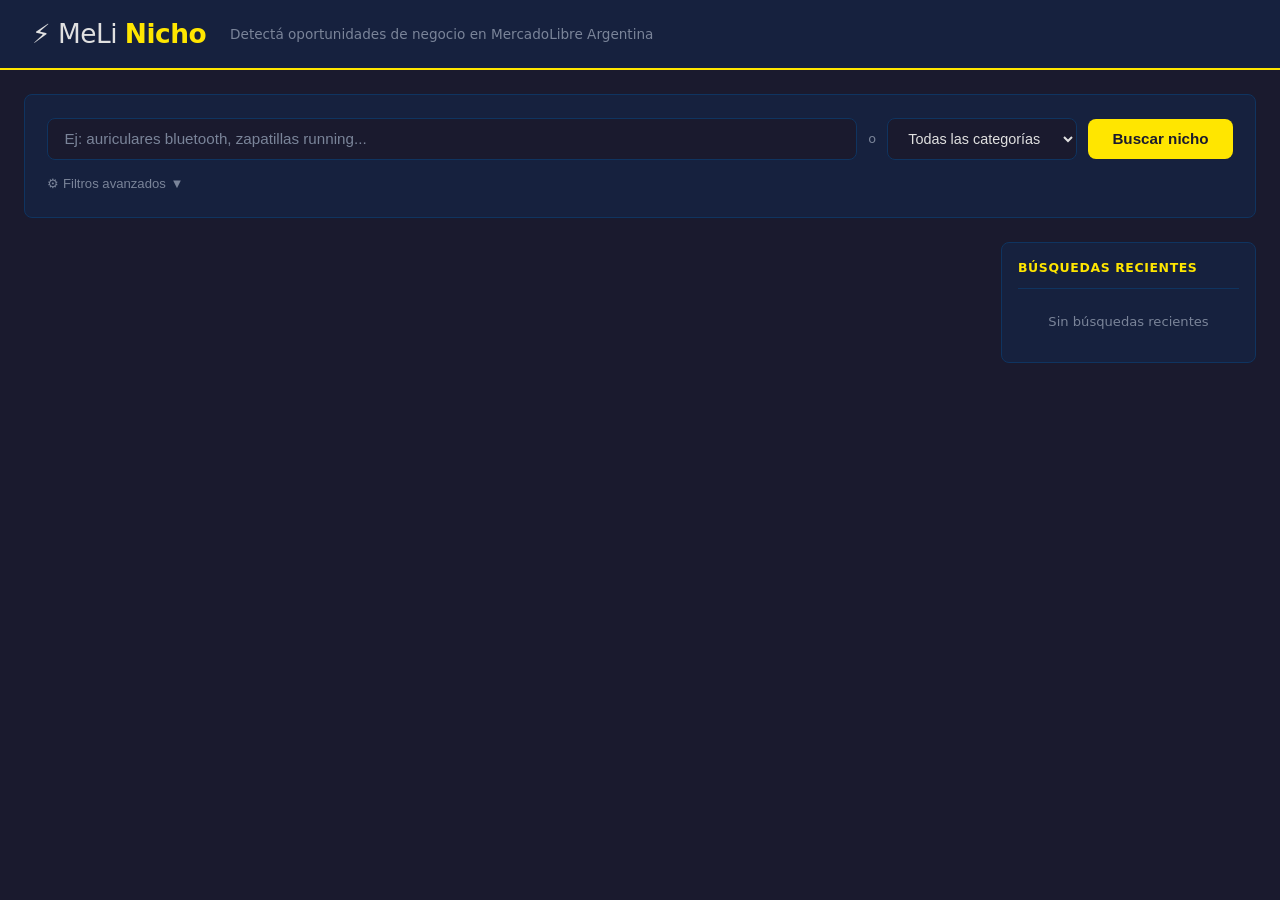
==== templates/index.html @ 01712428 "Add AI analysis feature and MeLi API User-Agent header - POST /api/analyze endpoint calls claude-son" ====
<!DOCTYPE html>
<html lang="es">
<head>
    <meta charset="UTF-8">
    <meta name="viewport" content="width=device-width, initial-scale=1.0">
    <title>MeLi Nicho – Oportunidades en MercadoLibre Argentina</title>
    <link rel="stylesheet" href="/static/style.css">
</head>
<body>

<header>
    <div class="logo">⚡ MeLi <strong>Nicho</strong></div>
    <p class="tagline">Detectá oportunidades de negocio en MercadoLibre Argentina</p>
</header>

<main>
    <!-- Búsqueda -->
    <section class="search-section card">
        <div class="search-row">
            <input type="text" id="keyword-input" class="keyword-input"
                   placeholder="Ej: auriculares bluetooth, zapatillas running...">
            <span class="sep">o</span>
            <select id="category-select" class="category-select">
                <option value="">Todas las categorías</option>
            </select>
            <button id="search-btn" class="btn-primary">Buscar nicho</button>
        </div>

        <button id="filter-toggle" class="filter-toggle">
            ⚙ Filtros avanzados <span id="filter-arrow">▼</span>
        </button>

        <div id="filters-panel" class="filters-panel">
            <div class="filter-grid">
                <div class="filter-group">
                    <label for="min-price">Precio mínimo (ARS)</label>
                    <input type="number" id="min-price" placeholder="0" min="0">
                </div>
                <div class="filter-group">
                    <label for="max-price">Precio máximo (ARS)</label>
                    <input type="number" id="max-price" placeholder="Sin límite" min="0">
                </div>
                <div class="filter-group">
                    <label for="min-sold">Ventas mínimas</label>
                    <input type="number" id="min-sold" placeholder="0" min="0">
                </div>
                <div class="filter-group">
                    <label for="max-sellers">Máx. vendedores en nicho</label>
                    <input type="number" id="max-sellers" placeholder="Sin límite" min="1">
                </div>
                <div class="filter-group check-group">
                    <label>
                        <input type="checkbox" id="free-shipping">
                        Solo con envío gratis
                    </label>
                </div>
            </div>
        </div>

        <div id="error-msg" class="error-msg" style="display:none"></div>
        <div id="loading" class="loading" style="display:none">
            <div class="spinner"></div>
            Analizando mercado...
        </div>
    </section>

    <!-- Contenido principal -->
    <div class="content-grid">

        <!-- Resultados -->
        <div class="results-col">
            <section id="results-section" style="display:none">
                <div class="section-header">
                    <h2>Análisis del Nicho</h2>
                    <div class="header-actions">
                        <button id="ai-btn" class="btn-ai" style="display:none">
                            🤖 Analizar con IA
                        </button>
                        <button id="export-btn" class="btn-secondary" style="display:none">
                            ↓ Exportar CSV
                        </button>
                    </div>
                </div>

                <div id="niche-stats" class="niche-stats"></div>

                <h2 class="section-title">Ranking de Oportunidades</h2>
                <div class="table-wrap">
                    <table class="data-table">
                        <thead>
                            <tr>
                                <th>#</th>
                                <th></th>
                                <th>Producto</th>
                                <th>Precio</th>
                                <th>Vendidos</th>
                                <th>Vendedor</th>
                                <th>Envío</th>
                                <th>Score ⚡</th>
                            </tr>
                        </thead>
                        <tbody id="items-tbody"></tbody>
                    </table>
                </div>

                <h2 class="section-title">Top Vendedores del Nicho</h2>
                <div class="table-wrap">
                    <table class="data-table">
                        <thead>
                            <tr>
                                <th>#</th>
                                <th>Vendedor</th>
                                <th>Productos</th>
                                <th>Total Vendido</th>
                                <th>Precio Prom.</th>
                            </tr>
                        </thead>
                        <tbody id="sellers-tbody"></tbody>
                    </table>
                </div>
            </section>
        </div>

        <!-- Historial -->
        <aside class="history-col">
            <div class="history-panel card">
                <h3 class="history-title">Búsquedas recientes</h3>
                <div id="history-list">
                    <p class="empty-msg">Sin búsquedas recientes</p>
                </div>
            </div>
        </aside>

    </div>
</main>

<!-- AI Analysis Modal -->
<div id="ai-modal" class="modal-overlay" style="display:none" role="dialog" aria-modal="true" aria-labelledby="modal-title">
    <div class="modal-box">
        <div class="modal-header">
            <h3 id="modal-title">Análisis de IA</h3>
            <button id="close-modal" class="modal-close" aria-label="Cerrar">✕</button>
        </div>
        <div id="ai-verdict-banner" class="ai-verdict-banner"></div>
        <div id="ai-content" class="ai-content"></div>
    </div>
</div>

<script src="/static/app.js"></script>
</body>
</html>
---- static/style.css ----
/* ─── Reset & variables ─────────────────────────────── */
*, *::before, *::after { box-sizing: border-box; margin: 0; padding: 0; }

:root {
    --bg:         #1A1A2E;
    --surface:    #16213E;
    --surface2:   #0F3460;
    --accent:     #FFE600;
    --accent-dim: rgba(255,230,0,.12);
    --text:       #E0E0E0;
    --muted:      #7A8499;
    --good:       #4CAF50;
    --medium:     #FF9800;
    --bad:        #F44336;
    --border:     #0F3460;
    --r:          8px;
}

body {
    background: var(--bg);
    color: var(--text);
    font-family: 'Segoe UI', system-ui, -apple-system, sans-serif;
    font-size: 15px;
    line-height: 1.5;
    min-height: 100vh;
}

/* ─── Header ─────────────────────────────────────────── */
header {
    background: var(--surface);
    border-bottom: 2px solid var(--accent);
    padding: .9rem 2rem;
    display: flex;
    align-items: center;
    gap: 1.5rem;
}

.logo {
    font-size: 1.65rem;
    font-weight: 300;
    color: var(--text);
    white-space: nowrap;
    letter-spacing: -.5px;
}
.logo strong { color: var(--accent); font-weight: 800; }

.tagline { color: var(--muted); font-size: .85rem; }

/* ─── Main layout ────────────────────────────────────── */
main {
    max-width: 1380px;
    margin: 0 auto;
    padding: 1.5rem;
}

.card {
    background: var(--surface);
    border: 1px solid var(--border);
    border-radius: var(--r);
}

/* ─── Search section ─────────────────────────────────── */
.search-section {
    padding: 1.4rem;
    margin-bottom: 1.5rem;
}

.search-row {
    display: flex;
    gap: .7rem;
    align-items: center;
    flex-wrap: wrap;
}

.keyword-input {
    flex: 1;
    min-width: 220px;
    background: var(--bg);
    border: 1px solid var(--border);
    border-radius: var(--r);
    padding: .7rem 1rem;
    color: var(--text);
    font-size: .95rem;
    outline: none;
    transition: border-color .2s;
}
.keyword-input:focus { border-color: var(--accent); }
.keyword-input::placeholder { color: var(--muted); }

.sep { color: var(--muted); font-size: .8rem; }

.category-select {
    background: var(--bg);
    border: 1px solid var(--border);
    border-radius: var(--r);
    padding: .7rem 1rem;
    color: var(--text);
    font-size: .9rem;
    min-width: 190px;
    outline: none;
    cursor: pointer;
}
.category-select:focus { border-color: var(--accent); }

/* ─── Buttons ────────────────────────────────────────── */
.btn-primary {
    background: var(--accent);
    color: #1A1A2E;
    border: none;
    border-radius: var(--r);
    padding: .7rem 1.5rem;
    font-size: .95rem;
    font-weight: 700;
    cursor: pointer;
    white-space: nowrap;
    transition: opacity .15s, transform .1s;
}
.btn-primary:hover { opacity: .88; }
.btn-primary:active { transform: scale(.98); }
.btn-primary:disabled { opacity: .45; cursor: not-allowed; }

.btn-secondary {
    background: transparent;
    color: var(--accent);
    border: 1px solid var(--accent);
    border-radius: var(--r);
    padding: .45rem 1rem;
    font-size: .85rem;
    font-weight: 600;
    cursor: pointer;
    transition: background .2s;
}
.btn-secondary:hover { background: var(--accent-dim); }

/* ─── Filters ────────────────────────────────────────── */
.filter-toggle {
    background: none;
    border: none;
    color: var(--muted);
    cursor: pointer;
    font-size: .82rem;
    margin-top: .8rem;
    padding: .2rem 0;
    transition: color .2s;
    display: inline-flex;
    align-items: center;
    gap: .3rem;
}
.filter-toggle:hover { color: var(--accent); }

.filters-panel {
    max-height: 0;
    overflow: hidden;
    transition: max-height .3s ease;
}
.filters-panel.open { max-height: 400px; }

.filter-grid {
    display: grid;
    grid-template-columns: repeat(auto-fill, minmax(155px, 1fr));
    gap: 1rem;
    padding-top: 1rem;
    margin-top: 1rem;
    border-top: 1px solid var(--border);
}

.filter-group label {
    display: block;
    font-size: .7rem;
    color: var(--muted);
    text-transform: uppercase;
    letter-spacing: .5px;
    margin-bottom: .35rem;
}

.filter-group input[type="number"] {
    width: 100%;
    background: var(--bg);
    border: 1px solid var(--border);
    border-radius: var(--r);
    padding: .5rem .75rem;
    color: var(--text);
    font-size: .9rem;
    outline: none;
}
.filter-group input[type="number"]:focus { border-color: var(--accent); }

.check-group label {
    display: flex;
    align-items: center;
    gap: .5rem;
    cursor: pointer;
    margin-top: 1.4rem;
    font-size: .88rem;
    color: var(--text);
    text-transform: none;
    letter-spacing: 0;
}
.check-group input[type="checkbox"] {
    accent-color: var(--accent);
    width: 15px;
    height: 15px;
    cursor: pointer;
}

/* ─── Error / Loading ────────────────────────────────── */
.error-msg {
    background: rgba(244,67,54,.13);
    border: 1px solid var(--bad);
    color: #EF9A9A;
    border-radius: var(--r);
    padding: .7rem 1rem;
    margin-top: 1rem;
    font-size: .88rem;
}

.loading {
    display: flex;
    align-items: center;
    gap: .75rem;
    margin-top: 1rem;
    color: var(--muted);
    font-size: .9rem;
}

.spinner {
    width: 18px;
    height: 18px;
    border: 2px solid var(--border);
    border-top-color: var(--accent);
    border-radius: 50%;
    animation: spin .65s linear infinite;
    flex-shrink: 0;
}
@keyframes spin { to { transform: rotate(360deg); } }

/* ─── Content grid ───────────────────────────────────── */
.content-grid {
    display: grid;
    grid-template-columns: 1fr 255px;
    gap: 1.5rem;
    align-items: start;
}
@media (max-width: 860px) {
    .content-grid { grid-template-columns: 1fr; }
    .history-col { order: -1; }
}

/* ─── Section headings ───────────────────────────────── */
.section-header {
    display: flex;
    align-items: center;
    justify-content: space-between;
    margin-bottom: 1rem;
}
.section-header h2 { font-size: 1.05rem; font-weight: 600; color: var(--accent); }

.section-title {
    font-size: 1rem;
    font-weight: 600;
    color: var(--accent);
    margin: 1.5rem 0 .75rem;
}

/* ─── Niche stats cards ──────────────────────────────── */
.niche-stats {
    display: grid;
    grid-template-columns: repeat(auto-fill, minmax(110px, 1fr));
    gap: .75rem;
    margin-bottom: .5rem;
}

.stat-card {
    background: var(--surface);
    border: 1px solid var(--border);
    border-radius: var(--r);
    padding: .9rem .75rem;
    text-align: center;
}
.stat-card.good   { border-color: var(--good); }
.stat-card.medium { border-color: var(--medium); }
.stat-card.bad    { border-color: var(--bad); }

.stat-value {
    font-size: 1.3rem;
    font-weight: 700;
    color: var(--accent);
    line-height: 1.1;
    margin-bottom: .25rem;
    word-break: break-all;
}
.stat-card.good   .stat-value { color: var(--good); }
.stat-card.medium .stat-value { color: var(--medium); }
.stat-card.bad    .stat-value { color: var(--bad); }

.stat-label {
    font-size: .65rem;
    color: var(--muted);
    text-transform: uppercase;
    letter-spacing: .5px;
}

.niche-warning {
    grid-column: 1 / -1;
    background: rgba(255,152,0,.12);
    border: 1px solid var(--medium);
    color: #FFB74D;
    border-radius: var(--r);
    padding: .55rem .9rem;
    font-size: .82rem;
}

/* ─── Tables ─────────────────────────────────────────── */
.table-wrap {
    overflow-x: auto;
    border-radius: var(--r);
    border: 1px solid var(--border);
    margin-bottom: .5rem;
}

.data-table {
    width: 100%;
    border-collapse: collapse;
    font-size: .84rem;
}

.data-table th {
    background: var(--surface);
    color: var(--muted);
    font-size: .7rem;
    font-weight: 600;
    text-transform: uppercase;
    letter-spacing: .5px;
    padding: .7rem .9rem;
    text-align: left;
    border-bottom: 1px solid var(--border);
    white-space: nowrap;
}

.data-table td {
    padding: .6rem .9rem;
    border-bottom: 1px solid rgba(15,52,96,.45);
    vertical-align: middle;
}
.data-table tr:last-child td { border-bottom: none; }
.data-table tbody tr:hover td { background: rgba(255,230,0,.035); }

.data-table .rank  { color: var(--muted); font-size: .75rem; width: 30px; }
.data-table .num   { text-align: right; font-variant-numeric: tabular-nums; }
.data-table .price { text-align: right; font-variant-numeric: tabular-nums; white-space: nowrap; }
.data-table .seller { max-width: 130px; overflow: hidden; text-overflow: ellipsis; white-space: nowrap; }

.thumb {
    width: 38px;
    height: 38px;
    object-fit: cover;
    border-radius: 4px;
    display: block;
    background: var(--surface2);
}

.item-link {
    color: var(--text);
    text-decoration: none;
    display: -webkit-box;
    -webkit-line-clamp: 2;
    -webkit-box-orient: vertical;
    overflow: hidden;
    max-width: 280px;
    font-size: .83rem;
    line-height: 1.4;
}
.item-link:hover { color: var(--accent); }

.badge {
    display: inline-block;
    padding: .18rem .5rem;
    border-radius: 4px;
    font-size: .68rem;
    font-weight: 700;
    white-space: nowrap;
}
.badge.free { background: rgba(76,175,80,.2);  color: #81C784; }
.badge.paid { background: rgba(120,120,120,.1); color: var(--muted); }

/* ─── Score badge ────────────────────────────────────── */
.score-badge {
    display: inline-block;
    padding: .22rem .55rem;
    border-radius: 5px;
    font-weight: 700;
    font-size: .82rem;
    min-width: 42px;
    text-align: center;
}
.score-high { background: rgba(76,175,80,.22);  color: #81C784; }
.score-med  { background: rgba(255,152,0,.18);  color: #FFB74D; }
.score-low  { background: rgba(244,67,54,.14);  color: #EF9A9A; }

/* ─── History sidebar ────────────────────────────────── */
.history-col { position: sticky; top: 1rem; }

.history-panel { padding: 1rem; }

.history-title {
    font-size: .78rem;
    font-weight: 700;
    color: var(--accent);
    text-transform: uppercase;
    letter-spacing: .6px;
    padding-bottom: .65rem;
    border-bottom: 1px solid var(--border);
    margin-bottom: .5rem;
}

.history-item {
    padding: .55rem 0;
    border-bottom: 1px solid rgba(15,52,96,.4);
    cursor: pointer;
    transition: color .15s;
}
.history-item:last-child { border-bottom: none; }
.history-item:hover .history-query { color: var(--accent); }

.history-query {
    font-size: .83rem;
    font-weight: 500;
    white-space: nowrap;
    overflow: hidden;
    text-overflow: ellipsis;
    transition: color .15s;
}

.history-meta {
    font-size: .68rem;
    color: var(--muted);
    margin-top: .15rem;
}

.empty-msg {
    color: var(--muted);
    font-size: .82rem;
    text-align: center;
    padding: .9rem 0;
}

/* ─── Section header actions ─────────────────────────── */
.header-actions {
    display: flex;
    align-items: center;
    gap: .6rem;
}

/* ─── AI button ──────────────────────────────────────── */
.btn-ai {
    background: linear-gradient(135deg, #6C3FC5 0%, #9B59B6 100%);
    color: #fff;
    border: none;
    border-radius: var(--r);
    padding: .45rem 1rem;
    font-size: .85rem;
    font-weight: 600;
    cursor: pointer;
    transition: opacity .2s, transform .1s;
    white-space: nowrap;
}
.btn-ai:hover { opacity: .88; }
.btn-ai:active { transform: scale(.97); }
.btn-ai:disabled { opacity: .45; cursor: not-allowed; }

/* ─── Modal ──────────────────────────────────────────── */
.modal-overlay {
    position: fixed;
    inset: 0;
    background: rgba(0,0,0,.65);
    z-index: 100;
    display: flex;
    align-items: center;
    justify-content: center;
    padding: 1rem;
}

.modal-box {
    background: var(--surface);
    border: 1px solid var(--border);
    border-radius: calc(var(--r) * 1.5);
    width: 100%;
    max-width: 620px;
    max-height: 85vh;
    display: flex;
    flex-direction: column;
    overflow: hidden;
    box-shadow: 0 20px 60px rgba(0,0,0,.5);
}

.modal-header {
    display: flex;
    align-items: center;
    justify-content: space-between;
    padding: 1rem 1.25rem;
    border-bottom: 1px solid var(--border);
    flex-shrink: 0;
}
.modal-header h3 {
    font-size: 1rem;
    font-weight: 700;
    color: var(--accent);
}

.modal-close {
    background: none;
    border: none;
    color: var(--muted);
    font-size: 1.1rem;
    cursor: pointer;
    padding: .2rem .4rem;
    border-radius: 4px;
    transition: color .15s, background .15s;
}
.modal-close:hover { color: var(--text); background: rgba(255,255,255,.07); }

.ai-verdict-banner {
    padding: .8rem 1.25rem;
    font-size: 1rem;
    font-weight: 700;
    text-align: center;
    flex-shrink: 0;
}
.ai-verdict-banner.green { background: rgba(76,175,80,.18); color: #81C784; }
.ai-verdict-banner.yellow { background: rgba(255,152,0,.16); color: #FFB74D; }
.ai-verdict-banner.red { background: rgba(244,67,54,.15); color: #EF9A9A; }

.ai-content {
    padding: 1.1rem 1.25rem;
    overflow-y: auto;
    font-size: .9rem;
    line-height: 1.7;
    color: var(--text);
    white-space: pre-wrap;
    flex: 1;
}
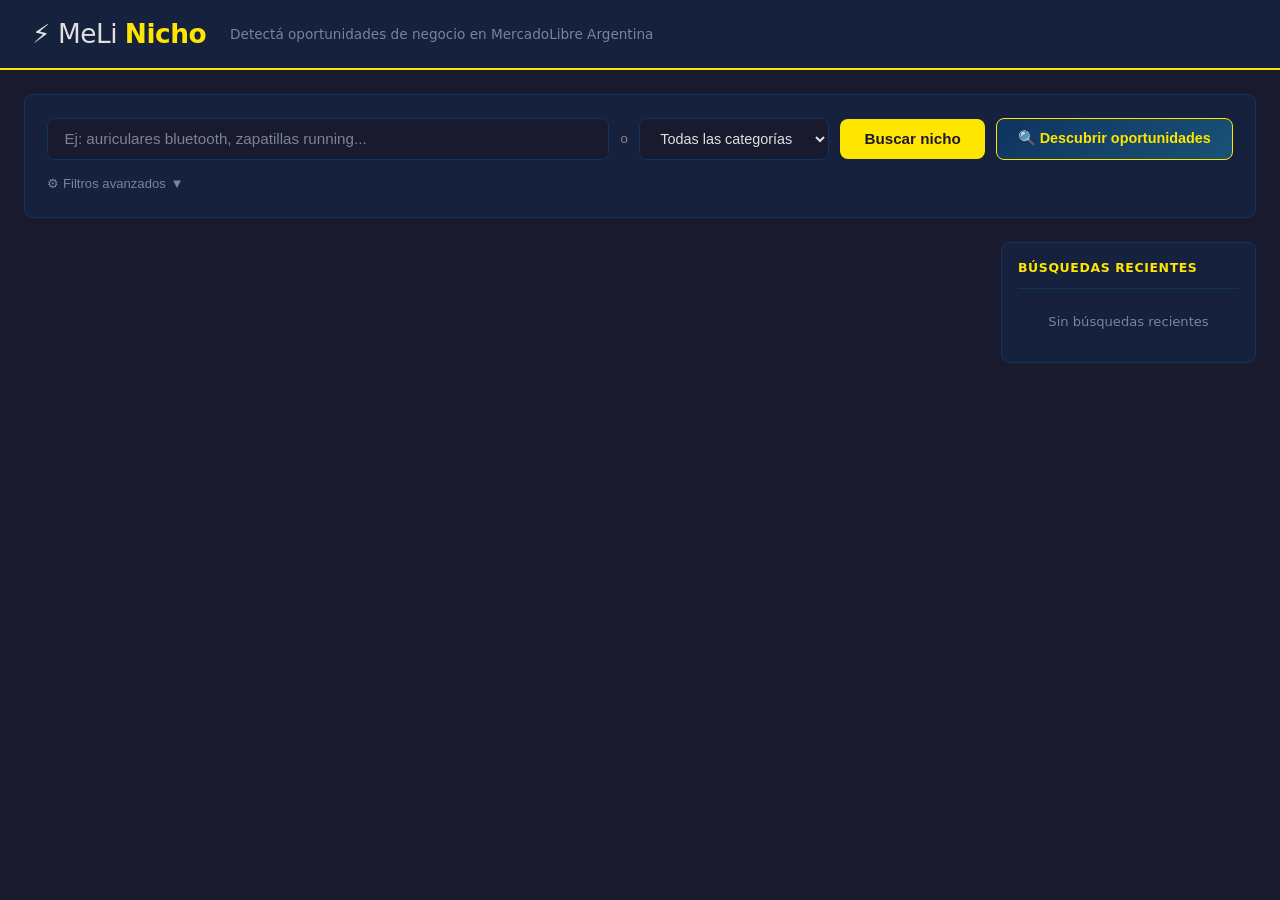
==== commit 65218d24: "Add AI-powered niche discovery feature Lets users select a category and discover the best niches wit" ====
--- a/templates/index.html
+++ b/templates/index.html
@@ -24,6 +24,7 @@
                 <option value="">Todas las categorías</option>
             </select>
             <button id="search-btn" class="btn-primary">Buscar nicho</button>
+            <button id="discover-btn" class="btn-discover" title="Analiza subcategorías con IA para encontrar nichos con poca competencia">🔍 Descubrir oportunidades</button>
         </div>
 
         <button id="filter-toggle" class="filter-toggle">
@@ -82,6 +83,10 @@
                     </div>
                 </div>
 
+                <div id="highlights-banner" class="highlights-banner" style="display:none">
+                    ⚠ Mostrando productos destacados de la categoría — el buscador por keyword no está disponible aún. <a href="https://developers.mercadolibre.com" target="_blank" rel="noopener">Certificá tu app</a> para activarlo.
+                </div>
+
                 <div id="niche-stats" class="niche-stats"></div>
 
                 <h2 class="section-title">Ranking de Oportunidades</h2>
@@ -134,6 +139,17 @@
     </div>
 </main>
 
+<!-- Discover Modal -->
+<div id="discover-modal" class="modal-overlay" style="display:none" role="dialog" aria-modal="true" aria-labelledby="discover-modal-title">
+    <div class="modal-box modal-box-wide">
+        <div class="modal-header">
+            <h3 id="discover-modal-title">🔍 Oportunidades Descubiertas</h3>
+            <button id="close-discover-modal" class="modal-close" aria-label="Cerrar">✕</button>
+        </div>
+        <div id="discover-content" class="ai-content"></div>
+    </div>
+</div>
+
 <!-- AI Analysis Modal -->
 <div id="ai-modal" class="modal-overlay" style="display:none" role="dialog" aria-modal="true" aria-labelledby="modal-title">
     <div class="modal-box">
--- a/static/style.css
+++ b/static/style.css
@@ -300,6 +300,17 @@
     letter-spacing: .5px;
 }
 
+.highlights-banner {
+    background: rgba(255,152,0,.1);
+    border: 1px solid var(--medium);
+    color: #FFB74D;
+    border-radius: var(--r);
+    padding: .6rem 1rem;
+    font-size: .83rem;
+    margin-bottom: .75rem;
+}
+.highlights-banner a { color: var(--accent); }
+
 .niche-warning {
     grid-column: 1 / -1;
     background: rgba(255,152,0,.12);
@@ -452,6 +463,22 @@
 }
 
 /* ─── AI button ──────────────────────────────────────── */
+.btn-discover {
+    background: linear-gradient(135deg, #0F3460 0%, #1A5276 100%);
+    color: var(--accent);
+    border: 1px solid var(--accent);
+    border-radius: var(--r);
+    padding: .7rem 1.3rem;
+    font-size: .9rem;
+    font-weight: 700;
+    cursor: pointer;
+    white-space: nowrap;
+    transition: opacity .15s, transform .1s;
+}
+.btn-discover:hover { opacity: .85; }
+.btn-discover:active { transform: scale(.97); }
+.btn-discover:disabled { opacity: .45; cursor: not-allowed; }
+
 .btn-ai {
     background: linear-gradient(135deg, #6C3FC5 0%, #9B59B6 100%);
     color: #fff;
@@ -539,3 +566,26 @@
     white-space: pre-wrap;
     flex: 1;
 }
+
+.modal-box-wide { max-width: 780px; }
+
+.discover-meta {
+    color: var(--muted);
+    font-size: .82rem;
+    margin-bottom: 1rem;
+    padding-bottom: .6rem;
+    border-bottom: 1px solid var(--border);
+}
+
+.ai-text {
+    white-space: normal;
+    line-height: 1.7;
+    font-size: .9rem;
+}
+.ai-text h2, .ai-text h3, .ai-text h4 {
+    color: var(--accent);
+    margin: 1rem 0 .4rem;
+}
+.ai-text h2 { font-size: 1.1rem; }
+.ai-text h3 { font-size: 1rem; }
+.ai-text h4 { font-size: .92rem; }
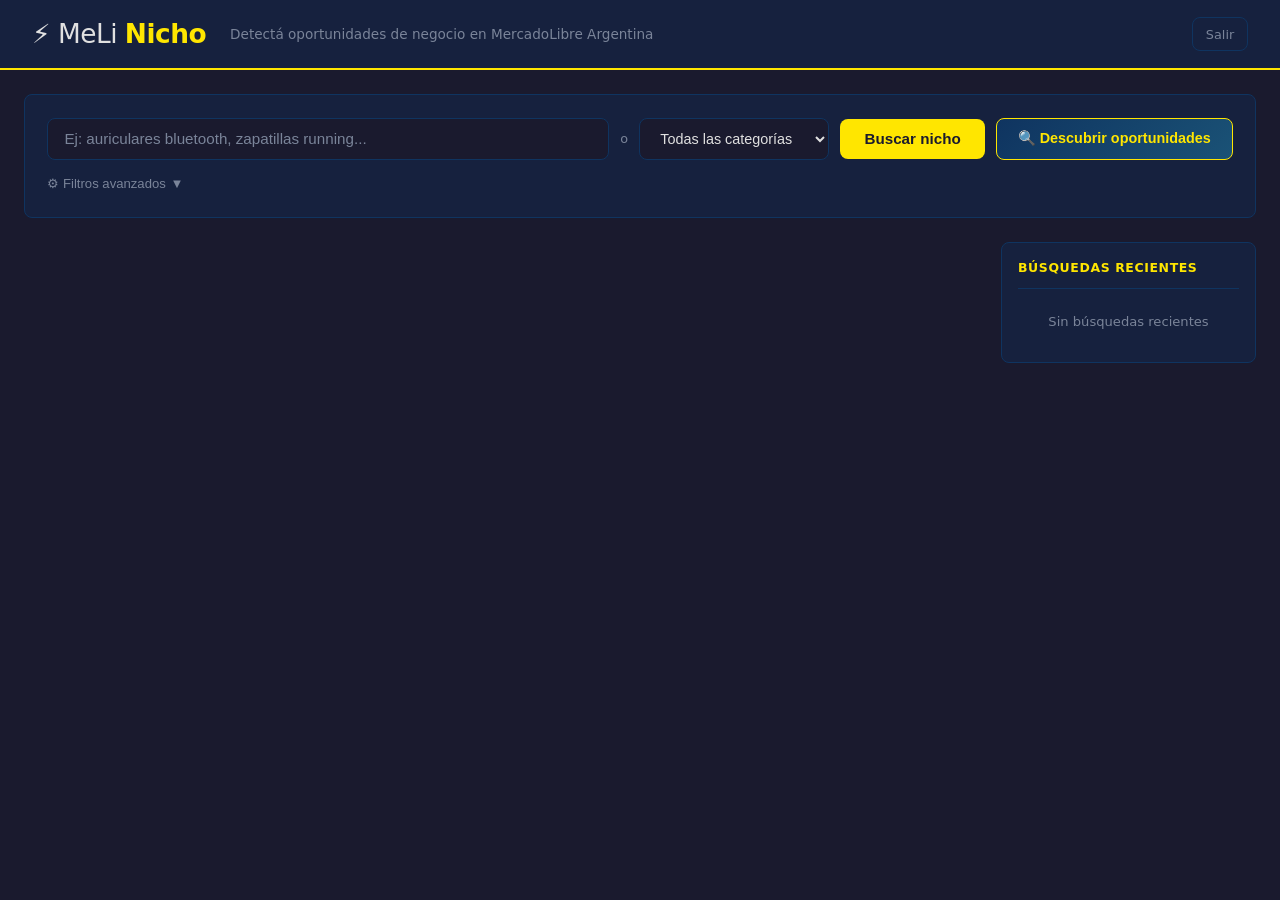
==== commit 0ff319a6: "Add login page with session-based authentication Protects all routes behind login. Users table in SQ" ====
--- a/templates/index.html
+++ b/templates/index.html
@@ -11,6 +11,7 @@
 <header>
     <div class="logo">⚡ MeLi <strong>Nicho</strong></div>
     <p class="tagline">Detectá oportunidades de negocio en MercadoLibre Argentina</p>
+    <a href="/logout" class="btn-logout">Salir</a>
 </header>
 
 <main>
@@ -81,10 +82,6 @@
                             ↓ Exportar CSV
                         </button>
                     </div>
-                </div>
-
-                <div id="highlights-banner" class="highlights-banner" style="display:none">
-                    ⚠ Mostrando productos destacados de la categoría — el buscador por keyword no está disponible aún. <a href="https://developers.mercadolibre.com" target="_blank" rel="noopener">Certificá tu app</a> para activarlo.
                 </div>
 
                 <div id="niche-stats" class="niche-stats"></div>
--- a/static/style.css
+++ b/static/style.css
@@ -44,7 +44,19 @@
 }
 .logo strong { color: var(--accent); font-weight: 800; }
 
-.tagline { color: var(--muted); font-size: .85rem; }
+.tagline { color: var(--muted); font-size: .85rem; flex: 1; }
+
+.btn-logout {
+    color: var(--muted);
+    text-decoration: none;
+    font-size: .8rem;
+    padding: .4rem .8rem;
+    border: 1px solid var(--border);
+    border-radius: var(--r);
+    transition: color .2s, border-color .2s;
+    white-space: nowrap;
+}
+.btn-logout:hover { color: var(--text); border-color: var(--muted); }
 
 /* ─── Main layout ────────────────────────────────────── */
 main {
@@ -300,17 +312,6 @@
     letter-spacing: .5px;
 }
 
-.highlights-banner {
-    background: rgba(255,152,0,.1);
-    border: 1px solid var(--medium);
-    color: #FFB74D;
-    border-radius: var(--r);
-    padding: .6rem 1rem;
-    font-size: .83rem;
-    margin-bottom: .75rem;
-}
-.highlights-banner a { color: var(--accent); }
-
 .niche-warning {
     grid-column: 1 / -1;
     background: rgba(255,152,0,.12);
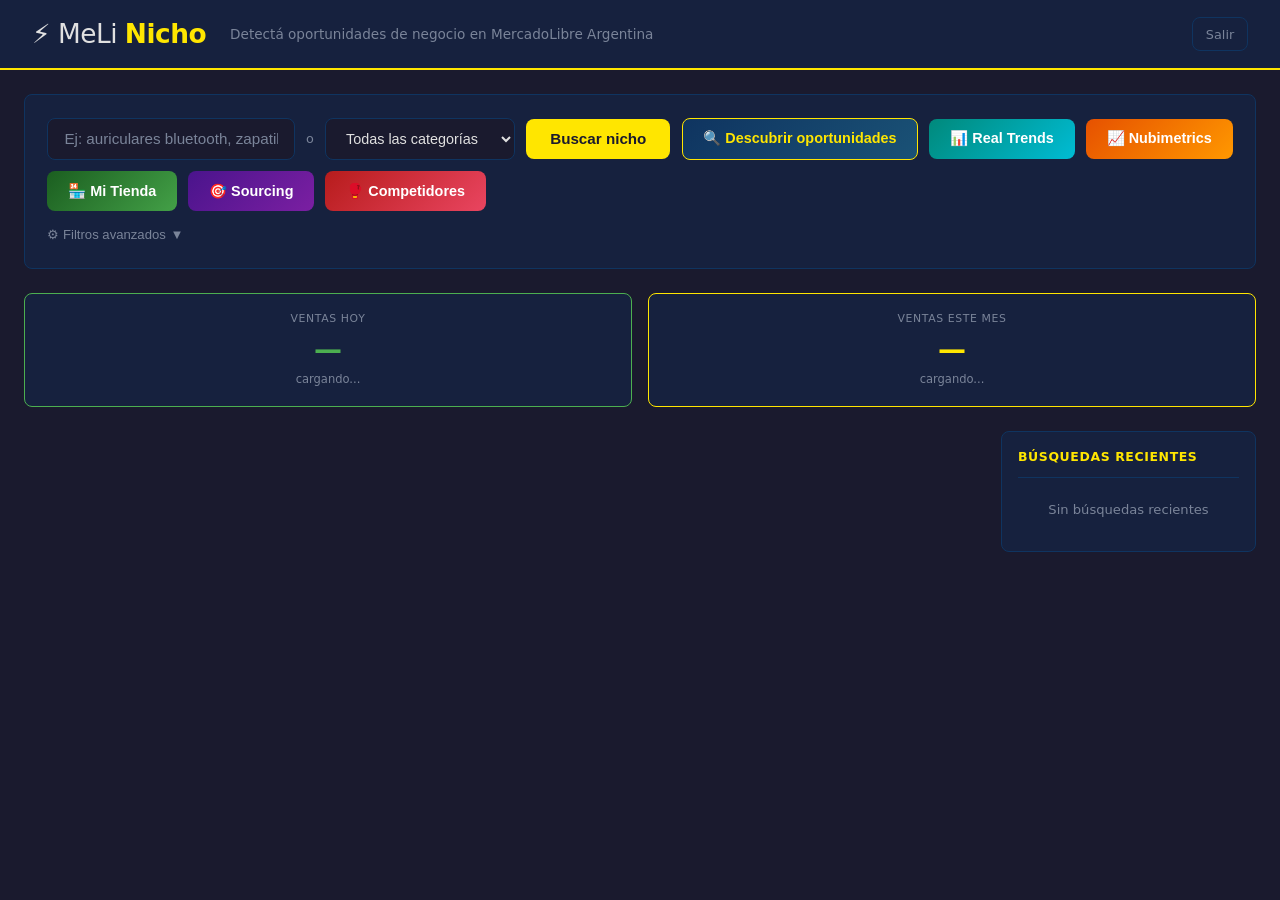
==== commit a376f21a: "Módulo 🥊 Competidores: monitoreo de vendedores con snapshots e historial de visitas - Alta por alias" ====
--- a/templates/index.html
+++ b/templates/index.html
@@ -26,6 +26,11 @@
             </select>
             <button id="search-btn" class="btn-primary">Buscar nicho</button>
             <button id="discover-btn" class="btn-discover" title="Analiza subcategorías con IA para encontrar nichos con poca competencia">🔍 Descubrir oportunidades</button>
+            <button id="rt-btn" class="btn-rt" title="Subí un XLSX exportado de Real Trends para ver unidades vendidas reales">📊 Real Trends</button>
+            <button id="nubi-btn" class="btn-nubi" title="Analizá una categoría completa desde Nubimetrics">📈 Nubimetrics</button>
+            <button id="store-btn" class="btn-store" title="Ver tus publicaciones activas con ventas reales y recomendaciones de crecimiento">🏪 Mi Tienda</button>
+            <button id="sourcing-btn" class="btn-sourcing" title="Subí reportes de Nubimetrics y encontrá los mejores productos para importar y vender">🎯 Sourcing</button>
+            <button id="comp-btn" class="btn-comp" title="Seguí vendedores competidores: catálogo, precios y visitas con historial">🥊 Competidores</button>
         </div>
 
         <button id="filter-toggle" class="filter-toggle">
@@ -61,10 +66,29 @@
 
         <div id="error-msg" class="error-msg" style="display:none"></div>
         <div id="loading" class="loading" style="display:none">
-            <div class="spinner"></div>
-            Analizando mercado...
+            <div class="progress-header">
+                <span id="progress-label">Iniciando búsqueda...</span>
+                <span id="progress-time" class="progress-time"></span>
+            </div>
+            <div class="progress-track">
+                <div id="progress-fill" class="progress-fill"></div>
+            </div>
         </div>
     </section>
+
+    <!-- Dashboard de ventas -->
+    <div class="sales-dashboard">
+        <div class="sales-card sales-card-today">
+            <div class="sales-label">Ventas hoy</div>
+            <div id="today-amount" class="sales-amount">—</div>
+            <div id="today-orders" class="sales-sub">cargando...</div>
+        </div>
+        <div class="sales-card sales-card-month">
+            <div class="sales-label">Ventas este mes</div>
+            <div id="month-amount" class="sales-amount">—</div>
+            <div id="month-orders" class="sales-sub">cargando...</div>
+        </div>
+    </div>
 
     <!-- Contenido principal -->
     <div class="content-grid">
@@ -95,7 +119,7 @@
                                 <th></th>
                                 <th>Producto</th>
                                 <th>Precio</th>
-                                <th>Vendidos</th>
+                                <th>Visitas (7d)</th>
                                 <th>Vendedor</th>
                                 <th>Envío</th>
                                 <th>Score ⚡</th>
@@ -136,6 +160,241 @@
     </div>
 </main>
 
+<!-- RT Upload Modal -->
+<div id="rt-modal" class="modal-overlay" style="display:none" role="dialog" aria-modal="true" aria-labelledby="rt-modal-title">
+    <div class="modal-box modal-box-wide">
+        <div class="modal-header">
+            <h3 id="rt-modal-title">📊 Real Trends — Ranking de Publicaciones</h3>
+            <button id="close-rt-modal" class="modal-close" aria-label="Cerrar">✕</button>
+        </div>
+        <div class="ai-content" style="padding:1.25rem">
+            <div id="rt-upload-area">
+                <p style="margin-bottom:1rem;color:#aaa">Subí el XLSX exportado desde Real Trends (Mercado → Detalle de categoría → Exportar).</p>
+                <input type="file" id="rt-file-input" accept=".xlsx,.xls" style="display:none">
+                <div id="rt-drop-zone" class="drop-zone">
+                    <div class="drop-zone-icon">📂</div>
+                    <p class="drop-zone-text">Arrastrá el archivo acá</p>
+                    <span class="drop-zone-or">o</span>
+                    <button id="rt-file-btn" class="btn-primary" style="margin-top:.5rem">Elegir archivo XLSX</button>
+                </div>
+                <p id="rt-file-name" style="margin-top:.6rem;color:#888;font-size:.85rem;text-align:center;min-height:1.2em"></p>
+                <div style="text-align:center">
+                    <button id="rt-upload-btn" class="btn-secondary" style="display:none">Procesar</button>
+                </div>
+            </div>
+            <div id="rt-loading" style="display:none;padding:1rem 0;color:#aaa">Procesando archivo...</div>
+            <div id="rt-error" class="error-msg" style="display:none"></div>
+            <div id="rt-results" style="display:none">
+                <div style="display:flex;align-items:center;gap:1rem;margin-bottom:1rem;flex-wrap:wrap">
+                    <p id="rt-summary" style="color:#aaa;margin:0;flex:1"></p>
+                    <button id="rt-analyze-btn" class="btn-ai">🤖 Analizar oportunidades con IA</button>
+                </div>
+                <div id="rt-ai-result" style="display:none;background:#0F3460;border-radius:8px;padding:1.2rem;margin-bottom:1rem;line-height:1.7;font-size:.9rem"></div>
+                <div class="table-wrap">
+                    <table class="data-table">
+                        <thead>
+                            <tr>
+                                <th>#</th>
+                                <th>Producto</th>
+                                <th>Vendedor</th>
+                                <th>Precio prom.</th>
+                                <th>Unidades vendidas</th>
+                                <th>Facturación</th>
+                            </tr>
+                        </thead>
+                        <tbody id="rt-tbody"></tbody>
+                    </table>
+                </div>
+            </div>
+        </div>
+    </div>
+</div>
+
+<!-- Nubimetrics Modal -->
+<div id="nubi-modal" class="modal-overlay" style="display:none" role="dialog" aria-modal="true" aria-labelledby="nubi-modal-title">
+    <div class="modal-box modal-box-wide">
+        <div class="modal-header">
+            <h3 id="nubi-modal-title">📈 Nubimetrics — Análisis de Categoría</h3>
+            <button id="close-nubi-modal" class="modal-close" aria-label="Cerrar">✕</button>
+        </div>
+        <div class="ai-content" style="padding:1.25rem">
+            <div id="nubi-upload-area">
+                <p style="margin-bottom:.5rem;color:#aaa">Exportá desde Nubimetrics: <strong style="color:#FFE600">Mercado Avanzado → Items → Exportar CSV</strong></p>
+                <p style="margin-bottom:1rem;color:#777;font-size:.85rem">El archivo puede pesar varios MB, el procesamiento tarda unos segundos.</p>
+                <input type="file" id="nubi-file-input" accept=".csv" style="display:none">
+                <div id="nubi-drop-zone" class="drop-zone">
+                    <div class="drop-zone-icon">📂</div>
+                    <p class="drop-zone-text">Arrastrá el archivo acá</p>
+                    <span class="drop-zone-or">o</span>
+                    <button id="nubi-file-btn" class="btn-nubi" style="margin-top:.5rem">Elegir CSV de Nubimetrics</button>
+                </div>
+                <p id="nubi-file-name" style="margin-top:.6rem;color:#888;font-size:.85rem;text-align:center;min-height:1.2em"></p>
+                <div style="text-align:center">
+                    <button id="nubi-upload-btn" class="btn-secondary" style="display:none">Procesar</button>
+                </div>
+            </div>
+            <div id="nubi-loading" style="display:none;padding:1.5rem 0">
+                <p id="nubi-loading-msg" style="color:#aaa;margin-bottom:.5rem">Procesando archivo...</p>
+                <div class="progress-track"><div id="nubi-progress" class="progress-fill" style="width:0%"></div></div>
+            </div>
+            <div id="nubi-error" class="error-msg" style="display:none"></div>
+            <div id="nubi-results" style="display:none">
+                <div id="nubi-meta-bar" style="background:#0F3460;border-radius:8px;padding:.8rem 1rem;margin-bottom:1rem;font-size:.85rem;display:flex;gap:2rem;flex-wrap:wrap"></div>
+                <div style="display:flex;gap:.75rem;margin-bottom:1rem;flex-wrap:wrap">
+                    <button id="nubi-analyze-btn" class="btn-ai">🤖 Analizar oportunidades con IA</button>
+                    <button id="nubi-export-btn" class="btn-secondary">↓ Exportar Excel</button>
+                </div>
+                <div id="nubi-ai-result" style="display:none;background:#0F3460;border-radius:8px;padding:1.2rem;margin-bottom:1rem;line-height:1.7;font-size:.9rem"></div>
+                <h4 style="color:#FFE600;margin-bottom:.6rem;font-size:.9rem">Subcategorías — ordenadas por unidades vendidas</h4>
+                <div class="table-wrap">
+                    <table class="data-table" style="font-size:.82rem">
+                        <thead><tr>
+                            <th>Subcategoría</th>
+                            <th>Listings</th>
+                            <th>Vendedores</th>
+                            <th>Unidades</th>
+                            <th>Revenue ARS</th>
+                            <th>Precio med.</th>
+                            <th>Conc. top3</th>
+                            <th>Full %</th>
+                        </tr></thead>
+                        <tbody id="nubi-tbody"></tbody>
+                    </table>
+                </div>
+            </div>
+        </div>
+    </div>
+</div>
+
+<!-- Mi Tienda Modal -->
+<div id="store-modal" class="modal-overlay" style="display:none" role="dialog" aria-modal="true" aria-labelledby="store-modal-title">
+    <div class="modal-box modal-box-wide">
+        <div class="modal-header">
+            <h3 id="store-modal-title">🏪 Mi Tienda — Publicaciones en MercadoLibre</h3>
+            <button id="close-store-modal" class="modal-close" aria-label="Cerrar">✕</button>
+        </div>
+        <div class="ai-content" style="padding:1.25rem">
+            <div id="store-loading" style="display:none;padding:1rem 0">
+                <p id="store-loading-msg" style="color:#aaa;margin-bottom:.5rem">Cargando publicaciones desde MercadoLibre...</p>
+                <div class="progress-track"><div id="store-progress" class="progress-fill" style="width:0%"></div></div>
+            </div>
+            <div id="store-error" class="error-msg" style="display:none"></div>
+            <div id="store-results" style="display:none">
+                <div id="store-meta-bar" style="background:#0F3460;border-radius:8px;padding:.8rem 1rem;margin-bottom:1rem;font-size:.85rem;display:flex;gap:2rem;flex-wrap:wrap"></div>
+                <div style="display:flex;gap:.75rem;margin-bottom:1rem;flex-wrap:wrap">
+                    <button id="store-analyze-btn" class="btn-ai">🤖 Recomendar productos para crecer</button>
+                </div>
+                <div id="store-ai-result" style="display:none;background:#0F3460;border-radius:8px;padding:1.2rem;margin-bottom:1rem;line-height:1.7;font-size:.9rem"></div>
+                <h4 style="color:#FFE600;margin-bottom:.6rem;font-size:.9rem">Publicaciones — ordenadas por revenue estimado</h4>
+                <div class="table-wrap">
+                    <table class="data-table" style="font-size:.82rem">
+                        <thead><tr>
+                            <th>#</th>
+                            <th></th>
+                            <th>Título</th>
+                            <th>Precio</th>
+                            <th>Vendidos</th>
+                            <th>Revenue est.</th>
+                            <th>Stock</th>
+                            <th>Estado</th>
+                        </tr></thead>
+                        <tbody id="store-tbody"></tbody>
+                    </table>
+                </div>
+            </div>
+        </div>
+    </div>
+</div>
+
+<!-- Sourcing Modal -->
+<div id="sourcing-modal" class="modal-overlay" style="display:none" role="dialog" aria-modal="true" aria-labelledby="sourcing-modal-title">
+    <div class="modal-box modal-box-wide">
+        <div class="modal-header">
+            <h3 id="sourcing-modal-title">🎯 Sourcing — Encontrá los mejores productos para importar</h3>
+            <button id="close-sourcing-modal" class="modal-close" aria-label="Cerrar">✕</button>
+        </div>
+        <div class="ai-content" style="padding:1.25rem">
+            <div id="sourcing-upload-area">
+                <p style="margin-bottom:.6rem;color:#aaa">Subí uno o más CSVs exportados desde Nubimetrics: <strong style="color:#FFE600">Mercado Avanzado → Items → Exportar CSV</strong>. Cada archivo es una categoría.</p>
+                <p style="margin-bottom:1rem;color:#666;font-size:.82rem">Los archivos se procesan en el browser — no se suben al servidor.</p>
+                <div id="sourcing-dropzone" class="sourcing-dropzone">
+                    <span style="font-size:1.8rem">📂</span>
+                    <span>Arrastrá los CSV acá o <label for="sourcing-file-input" class="sourcing-file-label">elegí archivos</label></span>
+                    <input type="file" id="sourcing-file-input" accept=".csv" multiple style="display:none">
+                </div>
+                <div id="sourcing-file-list" style="margin-top:.75rem"></div>
+            </div>
+
+            <div id="sourcing-criteria" style="display:none;margin-top:1.25rem">
+                <div class="sourcing-criteria-grid">
+                    <div class="filter-group">
+                        <label for="sourcing-target">🎯 Objetivo mensual (ARS)</label>
+                        <input type="text" id="sourcing-target" class="keyword-input" placeholder="Ej: 30.000.000" inputmode="numeric">
+                    </div>
+                    <div class="filter-group">
+                        <label for="sourcing-min-prod">📦 Mínimo de productos</label>
+                        <input type="number" id="sourcing-min-prod" class="keyword-input" value="1" min="1" max="10">
+                    </div>
+                    <div class="filter-group">
+                        <label for="sourcing-max-prod">📦 Máximo de productos</label>
+                        <input type="number" id="sourcing-max-prod" class="keyword-input" value="3" min="1" max="10">
+                    </div>
+                    <div class="filter-group">
+                        <label for="sourcing-tc">💵 Tipo de cambio (ARS/USD)</label>
+                        <input type="number" id="sourcing-tc" class="keyword-input" value="1500" min="1">
+                    </div>
+                </div>
+                <div style="margin-top:1rem">
+                    <label style="color:#FFE600;font-weight:bold;display:block;margin-bottom:.6rem">🚢 Método de importación</label>
+                    <div style="display:flex;gap:2rem;flex-wrap:wrap">
+                        <label class="sourcing-radio">
+                            <input type="radio" name="sourcing-shipping" value="courier" checked>
+                            <span class="sourcing-radio-box">
+                                <strong>✈️ Courier (aéreo)</strong>
+                                <small>Productos livianos &lt;1kg, alto valor/peso</small>
+                            </span>
+                        </label>
+                        <label class="sourcing-radio">
+                            <input type="radio" name="sourcing-shipping" value="maritimo">
+                            <span class="sourcing-radio-box">
+                                <strong>🚢 Marítimo</strong>
+                                <small>Productos grandes o pesados, mayor volumen</small>
+                            </span>
+                        </label>
+                    </div>
+                </div>
+                <button id="sourcing-analyze-btn" class="btn-ai" style="margin-top:1.25rem">🤖 Analizar y recomendar productos</button>
+            </div>
+
+            <div id="sourcing-loading" style="display:none;padding:1rem 0;color:#aaa">🔄 Analizando con IA, puede tardar unos segundos...</div>
+            <div id="sourcing-error" class="error-msg" style="display:none"></div>
+            <div id="sourcing-ai-result" style="display:none;background:#0F3460;border-radius:8px;padding:1.2rem;margin-top:1rem;line-height:1.7;font-size:.9rem"></div>
+        </div>
+    </div>
+</div>
+
+<!-- Competidores Modal -->
+<div id="comp-modal" class="modal-overlay" style="display:none" role="dialog" aria-modal="true" aria-labelledby="comp-modal-title">
+    <div class="modal-box modal-box-wide">
+        <div class="modal-header">
+            <h3 id="comp-modal-title">🥊 Competidores — Monitoreo de vendedores</h3>
+            <button id="close-comp-modal" class="modal-close" aria-label="Cerrar">✕</button>
+        </div>
+        <div class="ai-content" style="padding:1.25rem">
+            <p style="margin-bottom:.75rem;color:#aaa">Agregá un vendedor por su <strong style="color:#FFE600">alias</strong>, su <strong style="color:#FFE600">ID numérico</strong> o pegando la <strong style="color:#FFE600">URL de su perfil o listado</strong>. También podés seguirlo con el botón ➕ desde los resultados de búsqueda.</p>
+            <div style="display:flex;gap:.6rem;margin-bottom:1rem;flex-wrap:wrap">
+                <input type="text" id="comp-input" class="keyword-input" style="flex:1;min-width:220px"
+                       placeholder="Ej: TECNOFAST_AR, 2378399002 o https://...">
+                <button id="comp-add-btn" class="btn-primary">➕ Seguir</button>
+            </div>
+            <div id="comp-error" class="error-msg" style="display:none"></div>
+            <div id="comp-loading" style="display:none;padding:.75rem 0;color:#aaa"></div>
+            <div id="comp-list"></div>
+            <p style="margin-top:1rem;color:#666;font-size:.8rem">📸 Cada snapshot scrapea el <strong>catálogo completo</strong> del vendedor sin límite de publicaciones (~US$5 por cada 1.000) y trae hasta 150 días de historial de visitas por publicación. Corre en segundo plano: podés cerrar este modal y volver más tarde. El reporte compara los dos últimos snapshots.</p>
+        </div>
+    </div>
+</div>
+
 <!-- Discover Modal -->
 <div id="discover-modal" class="modal-overlay" style="display:none" role="dialog" aria-modal="true" aria-labelledby="discover-modal-title">
     <div class="modal-box modal-box-wide">
--- a/static/style.css
+++ b/static/style.css
@@ -227,24 +227,39 @@
 }
 
 .loading {
-    display: flex;
-    align-items: center;
-    gap: .75rem;
     margin-top: 1rem;
-    color: var(--muted);
-    font-size: .9rem;
-}
-
-.spinner {
-    width: 18px;
-    height: 18px;
-    border: 2px solid var(--border);
-    border-top-color: var(--accent);
-    border-radius: 50%;
-    animation: spin .65s linear infinite;
-    flex-shrink: 0;
-}
-@keyframes spin { to { transform: rotate(360deg); } }
+}
+
+.progress-header {
+    display: flex;
+    justify-content: space-between;
+    align-items: center;
+    margin-bottom: .45rem;
+    font-size: .85rem;
+    color: var(--muted);
+}
+
+.progress-time {
+    font-variant-numeric: tabular-nums;
+    color: var(--accent);
+    font-weight: 700;
+    font-size: .82rem;
+}
+
+.progress-track {
+    height: 6px;
+    background: var(--border);
+    border-radius: 3px;
+    overflow: hidden;
+}
+
+.progress-fill {
+    height: 100%;
+    width: 0%;
+    background: linear-gradient(90deg, var(--accent) 0%, #FFD700 100%);
+    border-radius: 3px;
+    transition: width .5s ease;
+}
 
 /* ─── Content grid ───────────────────────────────────── */
 .content-grid {
@@ -496,6 +511,231 @@
 .btn-ai:active { transform: scale(.97); }
 .btn-ai:disabled { opacity: .45; cursor: not-allowed; }
 
+.btn-rt {
+    background: linear-gradient(135deg, #00897B 0%, #00BCD4 100%);
+    color: #fff;
+    border: none;
+    border-radius: var(--r);
+    padding: .7rem 1.3rem;
+    font-size: .9rem;
+    font-weight: 700;
+    cursor: pointer;
+    white-space: nowrap;
+    transition: opacity .15s, transform .1s;
+}
+.btn-rt:hover { opacity: .85; }
+.btn-rt:active { transform: scale(.97); }
+
+.btn-nubi {
+    background: linear-gradient(135deg, #E65100 0%, #FF9800 100%);
+    color: #fff;
+    border: none;
+    border-radius: var(--r);
+    padding: .7rem 1.3rem;
+    font-size: .9rem;
+    font-weight: 700;
+    cursor: pointer;
+    white-space: nowrap;
+    transition: opacity .15s, transform .1s;
+}
+.btn-nubi:hover { opacity: .85; }
+.btn-nubi:active { transform: scale(.97); }
+.btn-nubi:disabled { opacity: .45; cursor: not-allowed; }
+
+.btn-store {
+    background: linear-gradient(135deg, #1B5E20 0%, #43A047 100%);
+    color: #fff;
+    border: none;
+    border-radius: var(--r);
+    padding: .7rem 1.3rem;
+    font-size: .9rem;
+    font-weight: 700;
+    cursor: pointer;
+    white-space: nowrap;
+    transition: opacity .15s, transform .1s;
+}
+.btn-store:hover { opacity: .85; }
+.btn-store:active { transform: scale(.97); }
+.btn-store:disabled { opacity: .45; cursor: not-allowed; }
+
+.btn-sourcing {
+    background: linear-gradient(135deg, #4A148C 0%, #7B1FA2 100%);
+    color: #fff;
+    border: none;
+    border-radius: var(--r);
+    padding: .7rem 1.3rem;
+    font-size: .9rem;
+    font-weight: 700;
+    cursor: pointer;
+    white-space: nowrap;
+    transition: opacity .15s, transform .1s;
+}
+.btn-sourcing:hover { opacity: .85; }
+.btn-sourcing:active { transform: scale(.97); }
+.btn-sourcing:disabled { opacity: .45; cursor: not-allowed; }
+
+.btn-comp {
+    background: linear-gradient(135deg, #B71C1C 0%, #E94560 100%);
+    color: #fff;
+    border: none;
+    border-radius: var(--r);
+    padding: .7rem 1.3rem;
+    font-size: .9rem;
+    font-weight: 700;
+    cursor: pointer;
+    white-space: nowrap;
+    transition: opacity .15s, transform .1s;
+}
+.btn-comp:hover { opacity: .85; }
+.btn-comp:active { transform: scale(.97); }
+.btn-comp:disabled { opacity: .45; cursor: not-allowed; }
+
+/* ─── Competidores modal ─────────────────────────────── */
+.comp-row {
+    display: flex;
+    align-items: center;
+    gap: .75rem;
+    background: #0F3460;
+    border-radius: 8px;
+    padding: .7rem 1rem;
+    margin-bottom: .5rem;
+    flex-wrap: wrap;
+}
+.comp-row .comp-name { font-weight: 700; color: #fff; }
+.comp-row .comp-meta { color: #7A8499; font-size: .8rem; flex: 1; min-width: 180px; }
+.comp-row button {
+    border: none;
+    border-radius: 6px;
+    padding: .4rem .8rem;
+    font-size: .8rem;
+    cursor: pointer;
+    font-weight: 600;
+}
+.comp-row button:disabled { opacity: .5; cursor: not-allowed; }
+.comp-snap-btn { background: #FFE600; color: #1A1A2E; }
+.comp-report-btn { background: #4CAF50; color: #fff; }
+.comp-del-btn { background: transparent; color: #E94560; }
+
+.follow-seller-btn {
+    background: transparent;
+    border: 1px solid #E94560;
+    color: #E94560;
+    border-radius: 5px;
+    padding: 0 .35rem;
+    margin-left: .35rem;
+    font-size: .75rem;
+    cursor: pointer;
+    line-height: 1.3;
+}
+.follow-seller-btn:hover { background: #E94560; color: #fff; }
+
+/* ─── Sourcing modal ─────────────────────────────────── */
+.sourcing-dropzone {
+    border: 2px dashed var(--border);
+    border-radius: var(--r);
+    padding: 1.5rem;
+    text-align: center;
+    color: var(--muted);
+    cursor: pointer;
+    display: flex;
+    flex-direction: column;
+    align-items: center;
+    gap: .5rem;
+    transition: border-color .2s, background .2s;
+}
+.sourcing-dropzone:hover, .sourcing-dropzone.drag-over {
+    border-color: var(--accent);
+    background: var(--accent-dim);
+    color: var(--text);
+}
+.sourcing-file-label {
+    color: var(--accent);
+    cursor: pointer;
+    text-decoration: underline;
+}
+.sourcing-file-item {
+    display: flex;
+    align-items: center;
+    gap: .5rem;
+    background: var(--surface2);
+    border-radius: var(--r);
+    padding: .4rem .75rem;
+    margin-bottom: .35rem;
+    font-size: .85rem;
+}
+.sourcing-file-ok { color: #4CAF50; font-weight: bold; }
+.sourcing-file-name { color: var(--text); flex: 1; }
+.sourcing-file-count { color: var(--muted); font-size: .78rem; }
+.sourcing-criteria-grid {
+    display: grid;
+    grid-template-columns: repeat(auto-fill, minmax(180px, 1fr));
+    gap: 1rem;
+    margin-bottom: .5rem;
+}
+.sourcing-radio {
+    cursor: pointer;
+    display: flex;
+    align-items: flex-start;
+    gap: .5rem;
+}
+.sourcing-radio input[type="radio"] {
+    accent-color: var(--accent);
+    margin-top: .25rem;
+    cursor: pointer;
+}
+.sourcing-radio-box {
+    display: flex;
+    flex-direction: column;
+    gap: .1rem;
+}
+.sourcing-radio-box strong { color: var(--text); font-size: .9rem; }
+.sourcing-radio-box small { color: var(--muted); font-size: .78rem; }
+
+/* ─── Sales dashboard ────────────────────────────────── */
+.sales-dashboard {
+    display: flex;
+    gap: 1rem;
+    margin-bottom: 1.5rem;
+}
+
+.sales-card {
+    flex: 1;
+    background: var(--surface);
+    border: 1px solid var(--border);
+    border-radius: var(--r);
+    padding: 1.1rem 1.5rem;
+    text-align: center;
+}
+
+.sales-card-today  { border-color: var(--good); }
+.sales-card-month  { border-color: var(--accent); }
+
+.sales-label {
+    font-size: .68rem;
+    text-transform: uppercase;
+    letter-spacing: .6px;
+    color: var(--muted);
+    margin-bottom: .45rem;
+}
+
+.sales-amount {
+    font-size: 1.75rem;
+    font-weight: 700;
+    line-height: 1.1;
+    color: var(--accent);
+}
+.sales-card-today .sales-amount { color: var(--good); }
+
+.sales-sub {
+    font-size: .72rem;
+    color: var(--muted);
+    margin-top: .35rem;
+}
+
+@media (max-width: 500px) {
+    .sales-dashboard { flex-direction: column; }
+}
+
 /* ─── Modal ──────────────────────────────────────────── */
 .modal-overlay {
     position: fixed;
@@ -590,3 +830,32 @@
 .ai-text h2 { font-size: 1.1rem; }
 .ai-text h3 { font-size: 1rem; }
 .ai-text h4 { font-size: .92rem; }
+
+/* ─── Drag & Drop zone ───────────────────────────────── */
+.drop-zone {
+    border: 2px dashed var(--border);
+    border-radius: var(--r);
+    padding: 1.8rem 1.5rem;
+    text-align: center;
+    cursor: pointer;
+    transition: border-color .2s, background .2s;
+    display: flex;
+    flex-direction: column;
+    align-items: center;
+    gap: .3rem;
+}
+.drop-zone:hover {
+    border-color: var(--accent);
+    background: var(--accent-dim);
+}
+.drop-zone-active {
+    border-color: var(--accent) !important;
+    background: var(--accent-dim) !important;
+}
+.drop-zone-error {
+    border-color: var(--bad) !important;
+    background: rgba(244,67,54,.08) !important;
+}
+.drop-zone-icon { font-size: 2rem; line-height: 1; }
+.drop-zone-text { color: var(--muted); font-size: .9rem; margin: 0; }
+.drop-zone-or   { color: #555; font-size: .78rem; margin: .15rem 0; }
